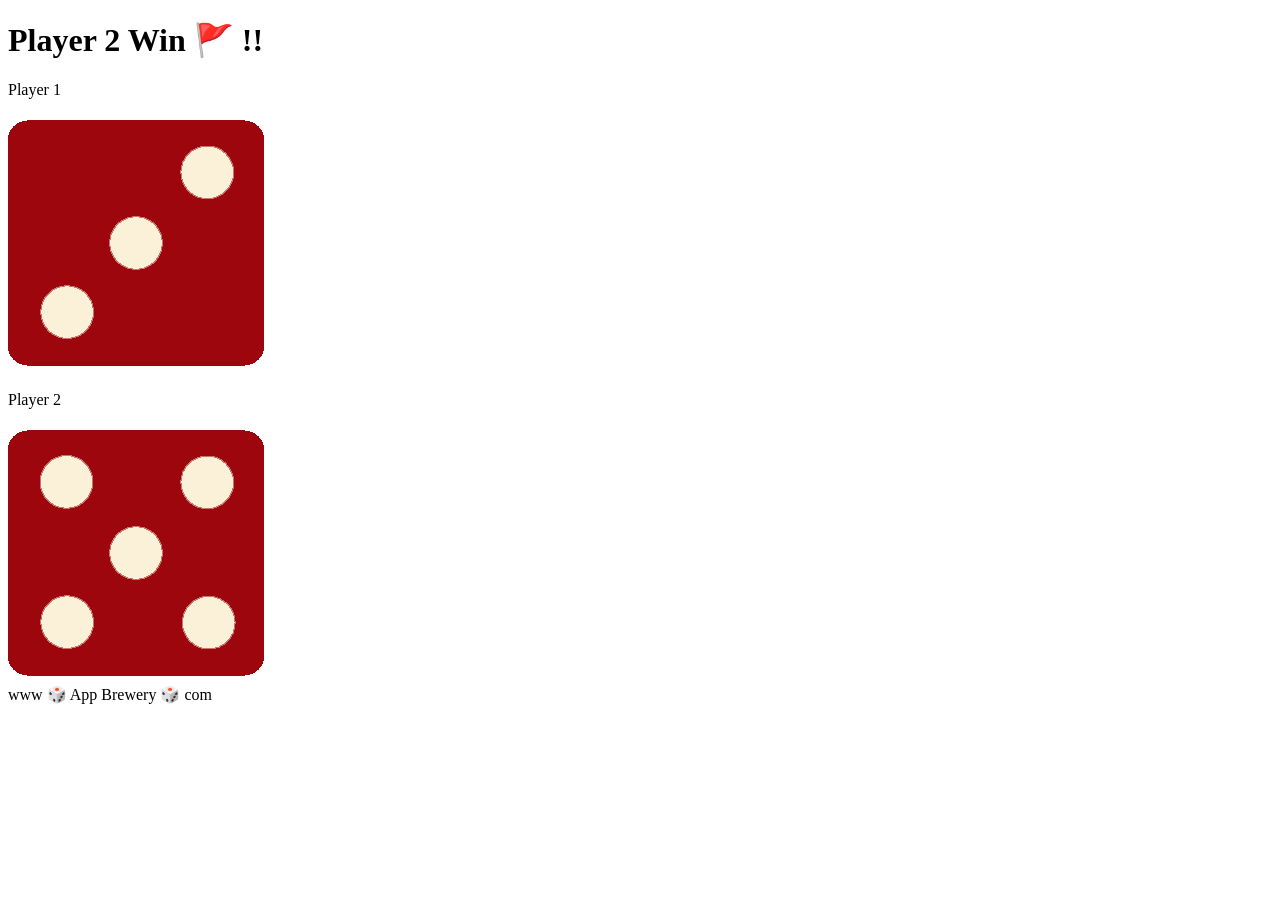
==== index.html @ 1f5dc4c9 "Rename dicee.html to index.html" ====
<!DOCTYPE html>
<html lang="en" dir="ltr">
  <head>
    <meta charset="utf-8">
    <title>Dice Game</title>
    <link rel="stylesheet" href="styles.css">
    <link href="https://fonts.googleapis.com/css?family=Indie+Flower|Lobster" rel="stylesheet">

  </head>
  <body>

    <div class="container">
      <h1>Refresh Me</h1>

      <div class="dice">
        <p>Player 1</p>
        <img class="img1"  src="images/dice6.png">
      </div>

      <div class="dice">
        <p>Player 2</p>
        <img class="img2" id ="ima2" src="images/dice6.png">
      </div>

    </div>


    <script src="index.js"></script>
  </body>

  <footer>
    www 🎲 App Brewery 🎲 com
  </footer>
</html>
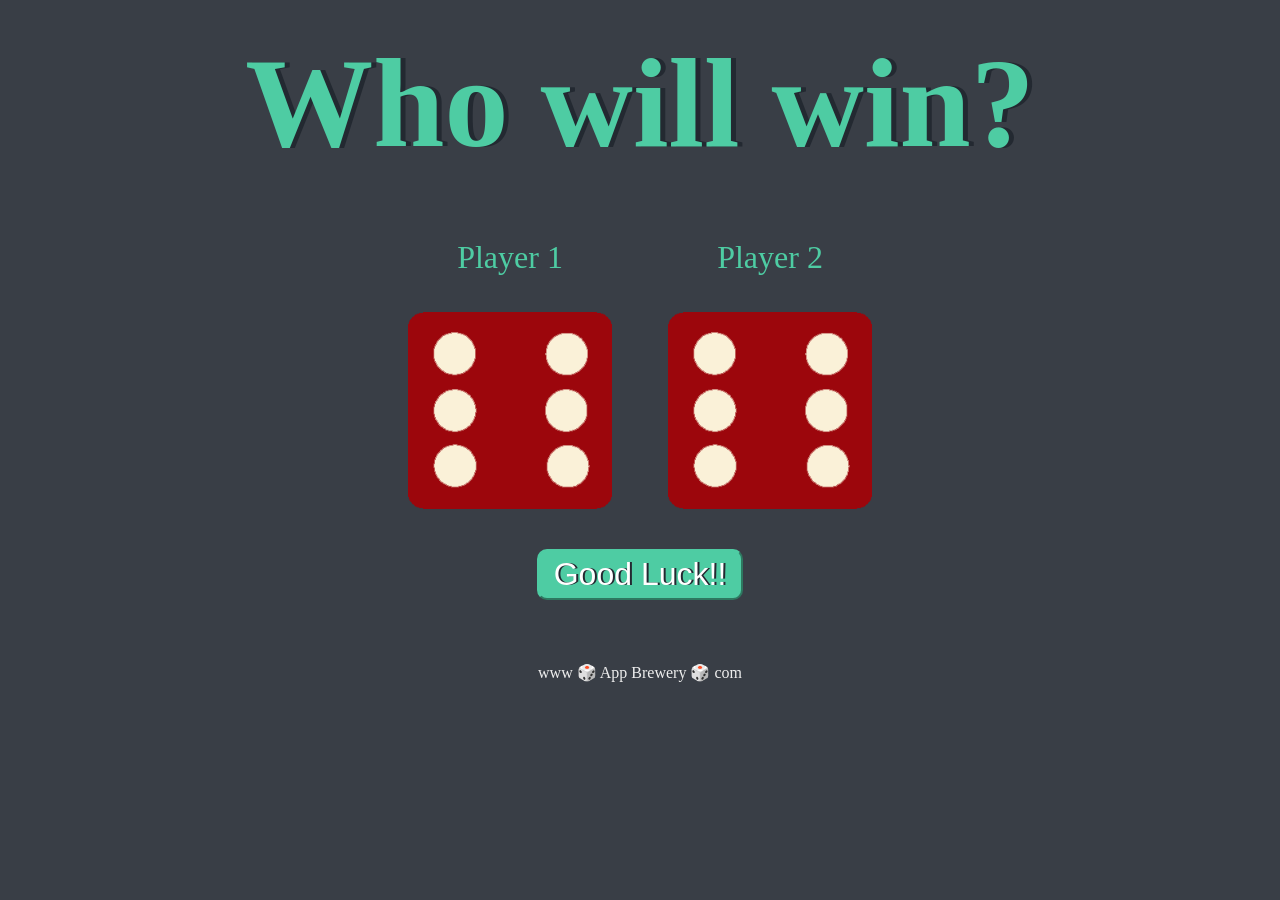
==== commit 4009b18a: "Add files via upload" ====
--- a/index.html
+++ b/index.html
@@ -10,7 +10,7 @@
   <body>
 
     <div class="container">
-      <h1>Refresh Me</h1>
+      <h1>Who will win?</h1>
 
       <div class="dice">
         <p>Player 1</p>
@@ -24,6 +24,12 @@
 
     </div>
 
+    <div class="btn">
+
+      <button class="buton" id="btn-click" onclick="Change()">Good Luck!!</button>
+
+    </div>
+
 
     <script src="index.js"></script>
   </body>
--- a/styles.css
+++ b/styles.css
@@ -0,0 +1,72 @@
+.container {
+  width: 100%;
+  margin: auto;
+  text-align: center;
+}
+
+.dice {
+  text-align: center;
+  display: inline-block;
+
+}
+
+body {
+  background-color: #393E46;
+}
+
+h1 {
+  margin: 30px 0px;
+  font-family: 'Lobster', cursive;
+  text-shadow: 5px 0 #232931;
+  font-size: 8rem;
+  color: #4ECCA3;
+}
+
+p {
+  font-size: 2rem;
+  color: #4ECCA3;
+  font-family: 'Indie Flower', cursive;
+}
+
+img {
+  width: 80%;
+}
+
+.btn{
+  text-align: center;
+  justify-content: center;
+  margin-top: 1rem;
+}
+
+.buton{
+  font-size: 2rem;
+  background-color: #4ECCA3;
+  text-shadow: 2px 0 #232931;
+  text-decoration: none;
+  border-color: #4ECCA3;
+  color: white;
+  border-radius: 10px;
+  padding: 5px 15px;
+  margin-top: 1rem;
+  cursor: pointer;
+  transition: .4s;
+  -webkit-border-radius: 10px;
+  -moz-border-radius: 10px;
+  -ms-border-radius: 10px;
+  -o-border-radius: 10px;
+}
+
+.buton:hover{
+  color: rgb(78, 204, 163);
+  background-color: transparent;
+  box-shadow: 0 12px 16px 0 rgba(78,204,163,0.24), 0 17px 50px 0 rgba(78, 204, 163,0.19);
+}
+
+footer {
+  margin-top: 5%;
+  color: #EEEEEE;
+  text-align: center;
+  font-family: 'Indie Flower', cursive;
+
+}
+
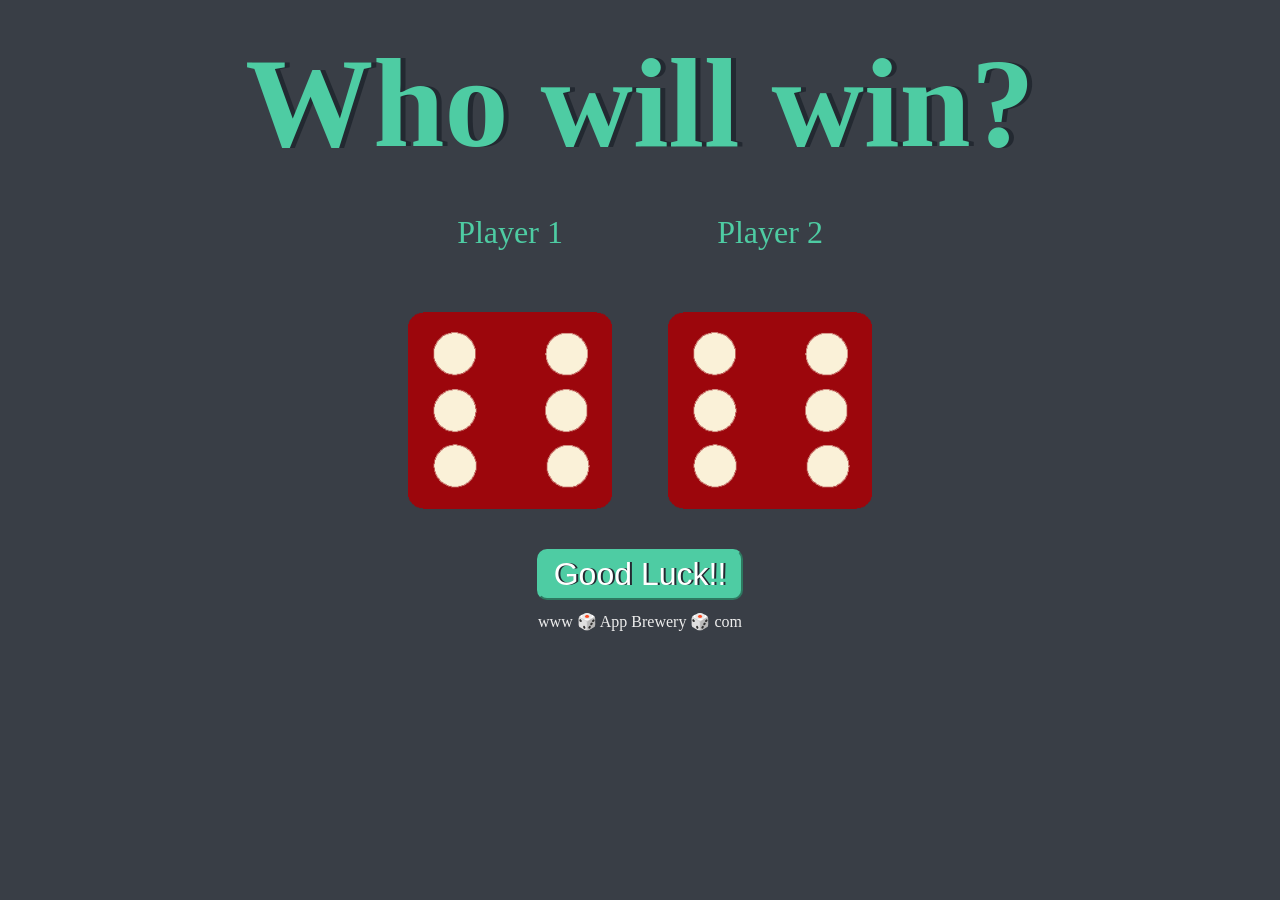
==== commit 137b5876: "Add files via upload" ====
--- a/index.html
+++ b/index.html
@@ -14,11 +14,13 @@
 
       <div class="dice">
         <p>Player 1</p>
+        <p class="score" id="player1Score"></p>
         <img class="img1"  src="images/dice6.png">
       </div>
 
       <div class="dice">
         <p>Player 2</p>
+        <p class="score" id="player2Score"></p> 
         <img class="img2" id ="ima2" src="images/dice6.png">
       </div>
 
--- a/styles.css
+++ b/styles.css
@@ -1,6 +1,5 @@
 .container {
   width: 100%;
-  margin: auto;
   text-align: center;
 }
 
@@ -26,6 +25,16 @@
   font-size: 2rem;
   color: #4ECCA3;
   font-family: 'Indie Flower', cursive;
+  position: relative;
+  top: -25px;
+}
+
+.score{
+  font-size: 1.5rem;
+  color: #4ECCA3;
+  font-family: 'Indie Flower', cursive;
+  position: relative;
+  top: -50px;
 }
 
 img {
@@ -63,7 +72,7 @@
 }
 
 footer {
-  margin-top: 5%;
+  margin-top: 1%;
   color: #EEEEEE;
   text-align: center;
   font-family: 'Indie Flower', cursive;
